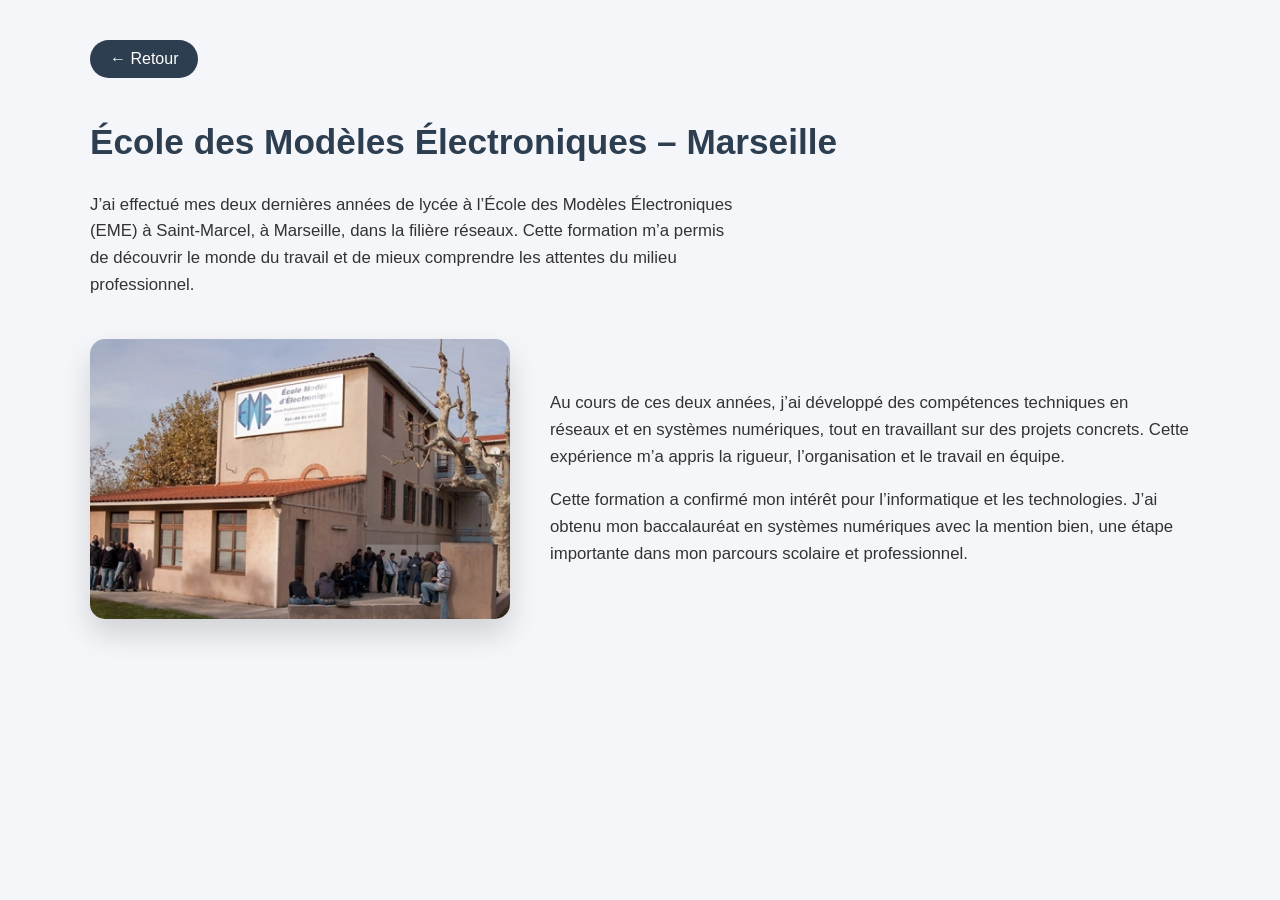
==== src/EME.html @ bc6da9b9 "v0.1" ====
<!DOCTYPE html>
<html lang="fr">
<head>
  <meta charset="UTF-8">
  <meta name="viewport" content="width=device-width, initial-scale=1.0">
  <title>École des Modèles Électroniques</title>

  <style>
    body {
      margin: 0;
      font-family: 'Segoe UI', Tahoma, sans-serif;
      background: #f5f6fa;
      color: #333;
    }

    .page-container {
      max-width: 1100px;
      margin: auto;
      padding: 40px 20px;
    }

    /* Bouton retour */
    .back-btn {
      display: inline-block;
      margin-bottom: 20px;
      text-decoration: none;
      color: white;
      background: #2c3e50;
      padding: 10px 20px;
      border-radius: 30px;
      transition: background 0.3s;
    }

    .back-btn:hover {
      background: #1a252f;
    }

    /* Titre */
    h1 {
      margin-bottom: 30px;
      font-size: 2.2rem;
      color: #2c3e50;
    }

    /* Premier paragraphe */
    .intro {
      max-width: 650px;
      font-size: 1.05rem;
      line-height: 1.6;
      margin-bottom: 40px;
    }

    /* Bloc image + texte */
    .content {
      display: flex;
      gap: 40px;
      align-items: center;
    }

    .content img {
      width: 100%;
      max-width: 420px;
      border-radius: 15px;
      box-shadow: 0 15px 30px rgba(0, 0, 0, 0.15);
    }

    .content-text {
      font-size: 1.05rem;
      line-height: 1.6;
    }

    /* Responsive */
    @media (max-width: 900px) {
      .content {
        flex-direction: column;
      }

      h1 {
        font-size: 1.8rem;
      }

      .intro {
        max-width: 100%;
      }
    }
  </style>
</head>
<body>

  <div class="page-container">

    <a href="../index.html" class="back-btn">← Retour</a>

    <h1>École des Modèles Électroniques – Marseille</h1>

    <p class="intro">
      J’ai effectué mes deux dernières années de lycée à l’École des Modèles Électroniques
      (EME) à Saint-Marcel, à Marseille, dans la filière réseaux. Cette formation m’a permis
      de découvrir le monde du travail et de mieux comprendre les attentes du milieu
      professionnel.
    </p>

    <div class="content">
      <img src="../img/eme.webp" alt="École des Modèles Électroniques">

      <div class="content-text">
        <p>
          Au cours de ces deux années, j’ai développé des compétences techniques en réseaux
          et en systèmes numériques, tout en travaillant sur des projets concrets. Cette
          expérience m’a appris la rigueur, l’organisation et le travail en équipe.
        </p>

        <p>
          Cette formation a confirmé mon intérêt pour l’informatique et les technologies.
          J’ai obtenu mon baccalauréat en systèmes numériques avec la mention bien, une
          étape importante dans mon parcours scolaire et professionnel.
        </p>
      </div>
    </div>

  </div>

</body>
</html>
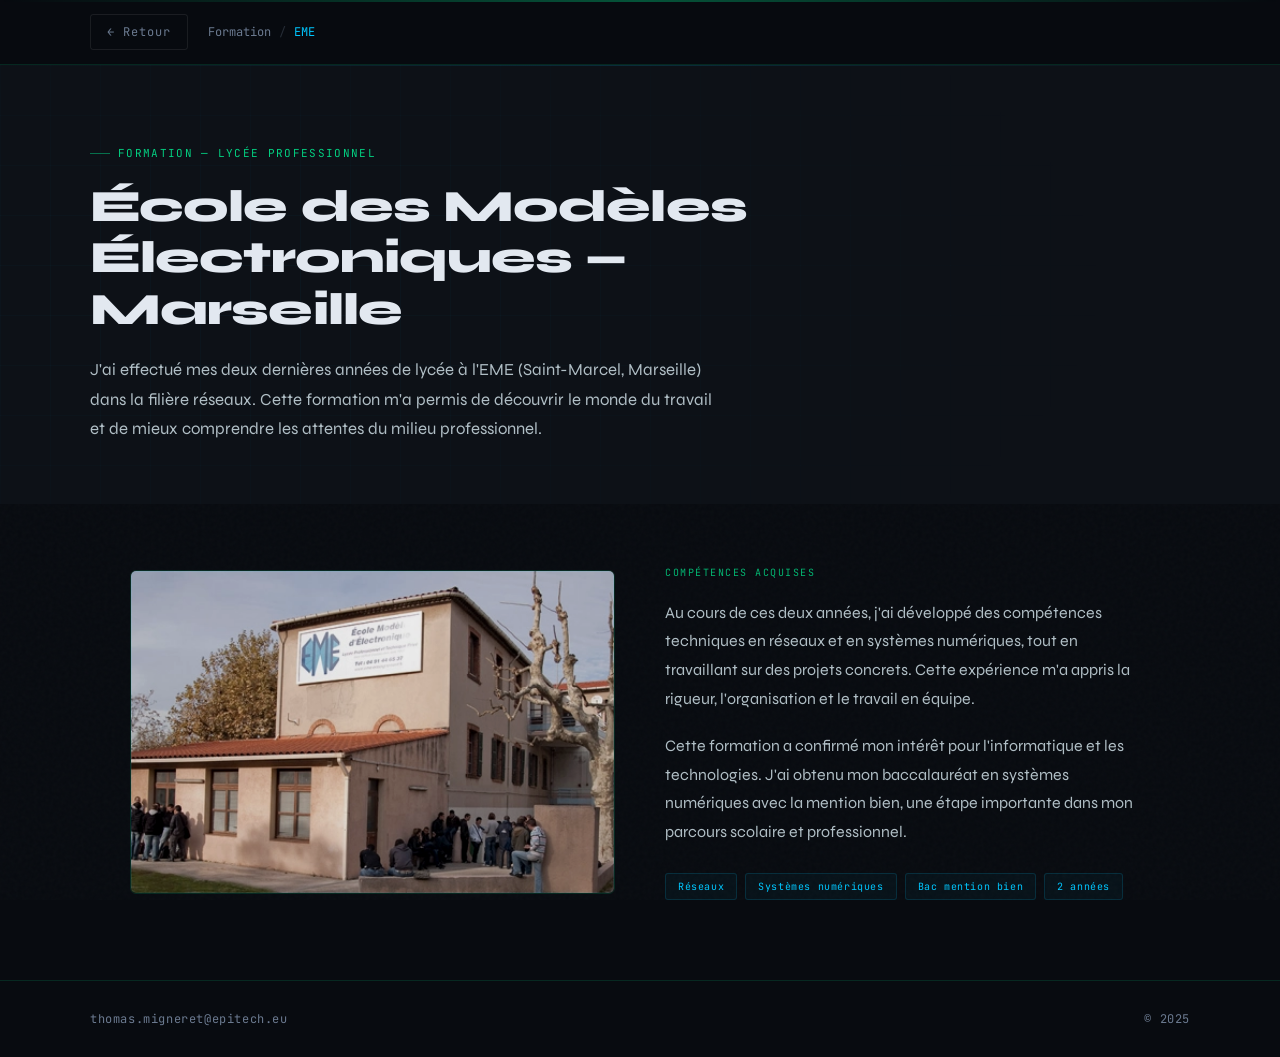
==== commit 7761b4cf: "[release]style" ====
--- a/src/EME.html
+++ b/src/EME.html
@@ -3,122 +3,83 @@
 <head>
   <meta charset="UTF-8">
   <meta name="viewport" content="width=device-width, initial-scale=1.0">
-  <title>École des Modèles Électroniques</title>
-
-  <style>
-    body {
-      margin: 0;
-      font-family: 'Segoe UI', Tahoma, sans-serif;
-      background: #f5f6fa;
-      color: #333;
-    }
-
-    .page-container {
-      max-width: 1100px;
-      margin: auto;
-      padding: 40px 20px;
-    }
-
-    /* Bouton retour */
-    .back-btn {
-      display: inline-block;
-      margin-bottom: 20px;
-      text-decoration: none;
-      color: white;
-      background: #2c3e50;
-      padding: 10px 20px;
-      border-radius: 30px;
-      transition: background 0.3s;
-    }
-
-    .back-btn:hover {
-      background: #1a252f;
-    }
-
-    /* Titre */
-    h1 {
-      margin-bottom: 30px;
-      font-size: 2.2rem;
-      color: #2c3e50;
-    }
-
-    /* Premier paragraphe */
-    .intro {
-      max-width: 650px;
-      font-size: 1.05rem;
-      line-height: 1.6;
-      margin-bottom: 40px;
-    }
-
-    /* Bloc image + texte */
-    .content {
-      display: flex;
-      gap: 40px;
-      align-items: center;
-    }
-
-    .content img {
-      width: 100%;
-      max-width: 420px;
-      border-radius: 15px;
-      box-shadow: 0 15px 30px rgba(0, 0, 0, 0.15);
-    }
-
-    .content-text {
-      font-size: 1.05rem;
-      line-height: 1.6;
-    }
-
-    /* Responsive */
-    @media (max-width: 900px) {
-      .content {
-        flex-direction: column;
-      }
-
-      h1 {
-        font-size: 1.8rem;
-      }
-
-      .intro {
-        max-width: 100%;
-      }
-    }
-  </style>
+  <title>EME — Portfolio Thomas Migneret</title>
+  <link rel="preconnect" href="https://fonts.googleapis.com">
+  <link rel="preconnect" href="https://fonts.gstatic.com" crossorigin>
+  <link href="https://fonts.googleapis.com/css2?family=JetBrains+Mono:wght@300;400;500;700&family=Syne:wght@400;600;700;800&display=swap" rel="stylesheet">
+  <link rel="stylesheet" href="detail.css">
 </head>
 <body>
 
-  <div class="page-container">
+  <div class="scan-line"></div>
+  <div class="noise-overlay"></div>
 
-    <a href="../index.html" class="back-btn">← Retour</a>
+  <header class="page-header">
+    <div class="header-inner">
+      <a href="../index.html" class="back-btn">&#8592; Retour</a>
+      <div class="breadcrumb">
+        <span>Formation</span>
+        <span class="breadcrumb-sep">/</span>
+        <span class="breadcrumb-current">EME</span>
+      </div>
+    </div>
+  </header>
 
-    <h1>École des Modèles Électroniques – Marseille</h1>
+  <section class="detail-hero">
+    <div class="detail-hero-bg"></div>
+    <div class="detail-hero-inner">
+      <div class="detail-tag">Formation — Lycée professionnel</div>
+      <h1>École des Modèles Électroniques — Marseille</h1>
+      <p class="detail-intro">
+        J'ai effectué mes deux dernières années de lycée à l'EME (Saint-Marcel, Marseille)
+        dans la filière réseaux. Cette formation m'a permis de découvrir le monde du travail
+        et de mieux comprendre les attentes du milieu professionnel.
+      </p>
+    </div>
+  </section>
 
-    <p class="intro">
-      J’ai effectué mes deux dernières années de lycée à l’École des Modèles Électroniques
-      (EME) à Saint-Marcel, à Marseille, dans la filière réseaux. Cette formation m’a permis
-      de découvrir le monde du travail et de mieux comprendre les attentes du milieu
-      professionnel.
-    </p>
+  <div class="detail-body">
 
-    <div class="content">
-      <img src="../img/eme.webp" alt="École des Modèles Électroniques">
-
-      <div class="content-text">
+    <div class="content-block">
+      <div class="block-image">
+        <img src="../img/eme.webp" alt="École des Modèles Électroniques">
+      </div>
+      <div class="block-text">
+        <span class="block-label">Compétences acquises</span>
         <p>
-          Au cours de ces deux années, j’ai développé des compétences techniques en réseaux
+          Au cours de ces deux années, j'ai développé des compétences techniques en réseaux
           et en systèmes numériques, tout en travaillant sur des projets concrets. Cette
-          expérience m’a appris la rigueur, l’organisation et le travail en équipe.
+          expérience m'a appris la rigueur, l'organisation et le travail en équipe.
         </p>
-
         <p>
-          Cette formation a confirmé mon intérêt pour l’informatique et les technologies.
-          J’ai obtenu mon baccalauréat en systèmes numériques avec la mention bien, une
+          Cette formation a confirmé mon intérêt pour l'informatique et les technologies.
+          J'ai obtenu mon baccalauréat en systèmes numériques avec la mention bien, une
           étape importante dans mon parcours scolaire et professionnel.
         </p>
+        <div class="skill-tags">
+          <span class="skill-tag">Réseaux</span>
+          <span class="skill-tag">Systèmes numériques</span>
+          <span class="skill-tag">Bac mention bien</span>
+          <span class="skill-tag">2 années</span>
+        </div>
       </div>
     </div>
 
   </div>
 
+  <footer>
+    <div class="footer-inner">
+      <span class="footer-mono">thomas.migneret@epitech.eu</span>
+      <span class="footer-mono">&#169; 2025</span>
+    </div>
+  </footer>
+
+  <script>
+    const observer = new IntersectionObserver(
+      entries => entries.forEach(e => { if (e.isIntersecting) e.target.classList.add('visible'); }),
+      { threshold: 0.1 }
+    );
+    document.querySelectorAll('.content-block').forEach(el => observer.observe(el));
+  </script>
 </body>
 </html>
--- a/src/detail.css
+++ b/src/detail.css
@@ -0,0 +1,309 @@
+/* ============================
+   RESET & BASE
+   ============================ */
+*, *::before, *::after {
+  margin: 0; padding: 0;
+  box-sizing: border-box;
+}
+
+:root {
+  --bg-deep:      #080B10;
+  --bg-mid:       #0D1117;
+  --bg-card:      #111820;
+  --bg-section:   #0A0F16;
+  --green:        #00FF9C;
+  --blue:         #00C7FF;
+  --text:         #E2E8F0;
+  --text-muted:   #6B7A90;
+  --text-body:    #B0BEC5;
+  --border:       rgba(0,255,156,0.12);
+  --border-blue:  rgba(0,199,255,0.15);
+  --font-mono:    'JetBrains Mono', monospace;
+  --font-display: 'Syne', sans-serif;
+}
+
+html { scroll-behavior: smooth; }
+
+body {
+  font-family: var(--font-display);
+  background-color: var(--bg-deep);
+  color: var(--text);
+  line-height: 1.7;
+  overflow-x: hidden;
+}
+
+/* ============================
+   AMBIENT EFFECTS
+   ============================ */
+.scan-line {
+  position: fixed;
+  top: 0; left: 0; right: 0;
+  height: 2px;
+  background: linear-gradient(90deg, transparent, var(--green), transparent);
+  opacity: 0.3;
+  animation: scanMove 8s linear infinite;
+  z-index: 999;
+  pointer-events: none;
+}
+@keyframes scanMove {
+  0%   { top: 0; opacity: 0.4; }
+  50%  { opacity: 0.1; }
+  100% { top: 100vh; opacity: 0.4; }
+}
+
+.noise-overlay {
+  position: fixed;
+  inset: 0;
+  background-image: url("data:image/svg+xml,%3Csvg viewBox='0 0 256 256' xmlns='http://www.w3.org/2000/svg'%3E%3Cfilter id='noise'%3E%3CfeTurbulence type='fractalNoise' baseFrequency='0.9' numOctaves='4' stitchTiles='stitch'/%3E%3C/filter%3E%3Crect width='100%25' height='100%25' filter='url(%23noise)'/%3E%3C/svg%3E");
+  opacity: 0.025;
+  pointer-events: none;
+  z-index: 0;
+}
+
+/* ============================
+   STICKY HEADER
+   ============================ */
+.page-header {
+  position: sticky;
+  top: 0;
+  z-index: 100;
+  background: rgba(8,11,16,0.85);
+  backdrop-filter: blur(12px);
+  border-bottom: 1px solid var(--border);
+  padding: 0 40px;
+}
+.header-inner {
+  max-width: 1100px;
+  margin: 0 auto;
+  display: flex;
+  align-items: center;
+  gap: 20px;
+  height: 64px;
+}
+.back-btn {
+  display: inline-flex;
+  align-items: center;
+  gap: 8px;
+  font-family: var(--font-mono);
+  font-size: 12px;
+  color: var(--text-muted);
+  text-decoration: none;
+  padding: 7px 16px;
+  border: 1px solid rgba(255,255,255,0.08);
+  border-radius: 3px;
+  letter-spacing: 0.08em;
+  transition: all 0.2s;
+  white-space: nowrap;
+}
+.back-btn:hover {
+  color: var(--green);
+  border-color: var(--border);
+  background: rgba(0,255,156,0.04);
+}
+.breadcrumb {
+  font-family: var(--font-mono);
+  font-size: 12px;
+  color: var(--text-muted);
+  display: flex;
+  align-items: center;
+  gap: 8px;
+}
+.breadcrumb-sep { opacity: 0.3; }
+.breadcrumb-current { color: var(--blue); }
+
+/* ============================
+   PAGE HERO (titre + intro)
+   ============================ */
+.detail-hero {
+  position: relative;
+  padding: 70px 40px 60px;
+  background: var(--bg-mid);
+  overflow: hidden;
+}
+.detail-hero::before {
+  content: '';
+  position: absolute;
+  top: 0; left: 0; right: 0;
+  height: 1px;
+  background: linear-gradient(90deg, transparent, var(--border-blue), transparent);
+}
+.detail-hero-bg {
+  position: absolute;
+  inset: 0;
+  background-image:
+    linear-gradient(rgba(0,199,255,0.03) 1px, transparent 1px),
+    linear-gradient(90deg, rgba(0,199,255,0.03) 1px, transparent 1px);
+  background-size: 50px 50px;
+  mask-image: radial-gradient(ellipse 70% 90% at 20% 50%, black, transparent);
+}
+.detail-hero-inner {
+  position: relative;
+  max-width: 1100px;
+  margin: 0 auto;
+  z-index: 1;
+}
+.detail-tag {
+  display: inline-flex;
+  align-items: center;
+  gap: 8px;
+  font-family: var(--font-mono);
+  font-size: 11px;
+  color: var(--green);
+  letter-spacing: 0.12em;
+  text-transform: uppercase;
+  margin-bottom: 18px;
+  opacity: 0.8;
+}
+.detail-tag::before {
+  content: '';
+  display: block;
+  width: 20px; height: 1px;
+  background: var(--green);
+  opacity: 0.5;
+}
+.detail-hero h1 {
+  font-family: var(--font-display);
+  font-size: clamp(1.8rem, 4vw, 2.8rem);
+  font-weight: 800;
+  color: var(--text);
+  letter-spacing: -0.02em;
+  line-height: 1.15;
+  margin-bottom: 20px;
+  max-width: 750px;
+}
+.detail-intro {
+  font-size: 1.05rem;
+  color: var(--text-body);
+  max-width: 640px;
+  line-height: 1.75;
+}
+
+/* ============================
+   CONTENT BLOCKS
+   ============================ */
+.detail-body {
+  max-width: 1100px;
+  margin: 0 auto;
+  padding: 60px 40px 80px;
+  display: flex;
+  flex-direction: column;
+  gap: 70px;
+}
+
+.content-block {
+  display: grid;
+  grid-template-columns: 1fr 1fr;
+  gap: 50px;
+  align-items: center;
+  opacity: 0;
+  transform: translateY(24px);
+  transition: opacity 0.55s ease, transform 0.55s ease;
+}
+.content-block.visible {
+  opacity: 1; transform: translateY(0);
+}
+.content-block.reverse {
+  direction: rtl;
+}
+.content-block.reverse > * {
+  direction: ltr;
+}
+
+.block-image {
+  position: relative;
+  border-radius: 6px;
+  overflow: hidden;
+  border: 1px solid var(--border);
+}
+.block-image img {
+  width: 100%;
+  display: block;
+  object-fit: cover;
+  filter: grayscale(15%) brightness(0.9) contrast(1.05);
+  transition: filter 0.4s, transform 0.4s;
+}
+.block-image:hover img {
+  filter: grayscale(0%) brightness(1);
+  transform: scale(1.02);
+}
+.block-image::after {
+  content: '';
+  position: absolute;
+  inset: 0;
+  border-radius: 6px;
+  box-shadow: inset 0 0 0 1px rgba(0,199,255,0.08);
+}
+
+.block-text {
+  display: flex;
+  flex-direction: column;
+  gap: 18px;
+}
+.block-label {
+  font-family: var(--font-mono);
+  font-size: 10px;
+  letter-spacing: 0.15em;
+  text-transform: uppercase;
+  color: var(--green);
+  opacity: 0.7;
+}
+.block-text p {
+  font-size: 1rem;
+  color: var(--text-body);
+  line-height: 1.8;
+}
+
+/* Tags de compétences */
+.skill-tags {
+  display: flex;
+  flex-wrap: wrap;
+  gap: 8px;
+  margin-top: 8px;
+}
+.skill-tag {
+  font-family: var(--font-mono);
+  font-size: 10px;
+  padding: 4px 12px;
+  border: 1px solid var(--border-blue);
+  border-radius: 3px;
+  color: var(--blue);
+  background: rgba(0,199,255,0.04);
+  letter-spacing: 0.06em;
+}
+
+/* ============================
+   FOOTER
+   ============================ */
+footer {
+  background: var(--bg-deep);
+  border-top: 1px solid var(--border);
+  padding: 28px 40px;
+}
+.footer-inner {
+  max-width: 1100px;
+  margin: 0 auto;
+  display: flex;
+  justify-content: space-between;
+  align-items: center;
+}
+.footer-mono {
+  font-family: var(--font-mono);
+  font-size: 12px;
+  color: var(--text-muted);
+  letter-spacing: 0.05em;
+}
+
+/* ============================
+   RESPONSIVE
+   ============================ */
+@media (max-width: 900px) {
+  .page-header { padding: 0 20px; }
+  .detail-hero { padding: 50px 20px 40px; }
+  .detail-body { padding: 40px 20px 60px; gap: 50px; }
+  .content-block {
+    grid-template-columns: 1fr;
+    gap: 30px;
+  }
+  .content-block.reverse { direction: ltr; }
+  .footer-inner { flex-direction: column; gap: 8px; text-align: center; }
+}
